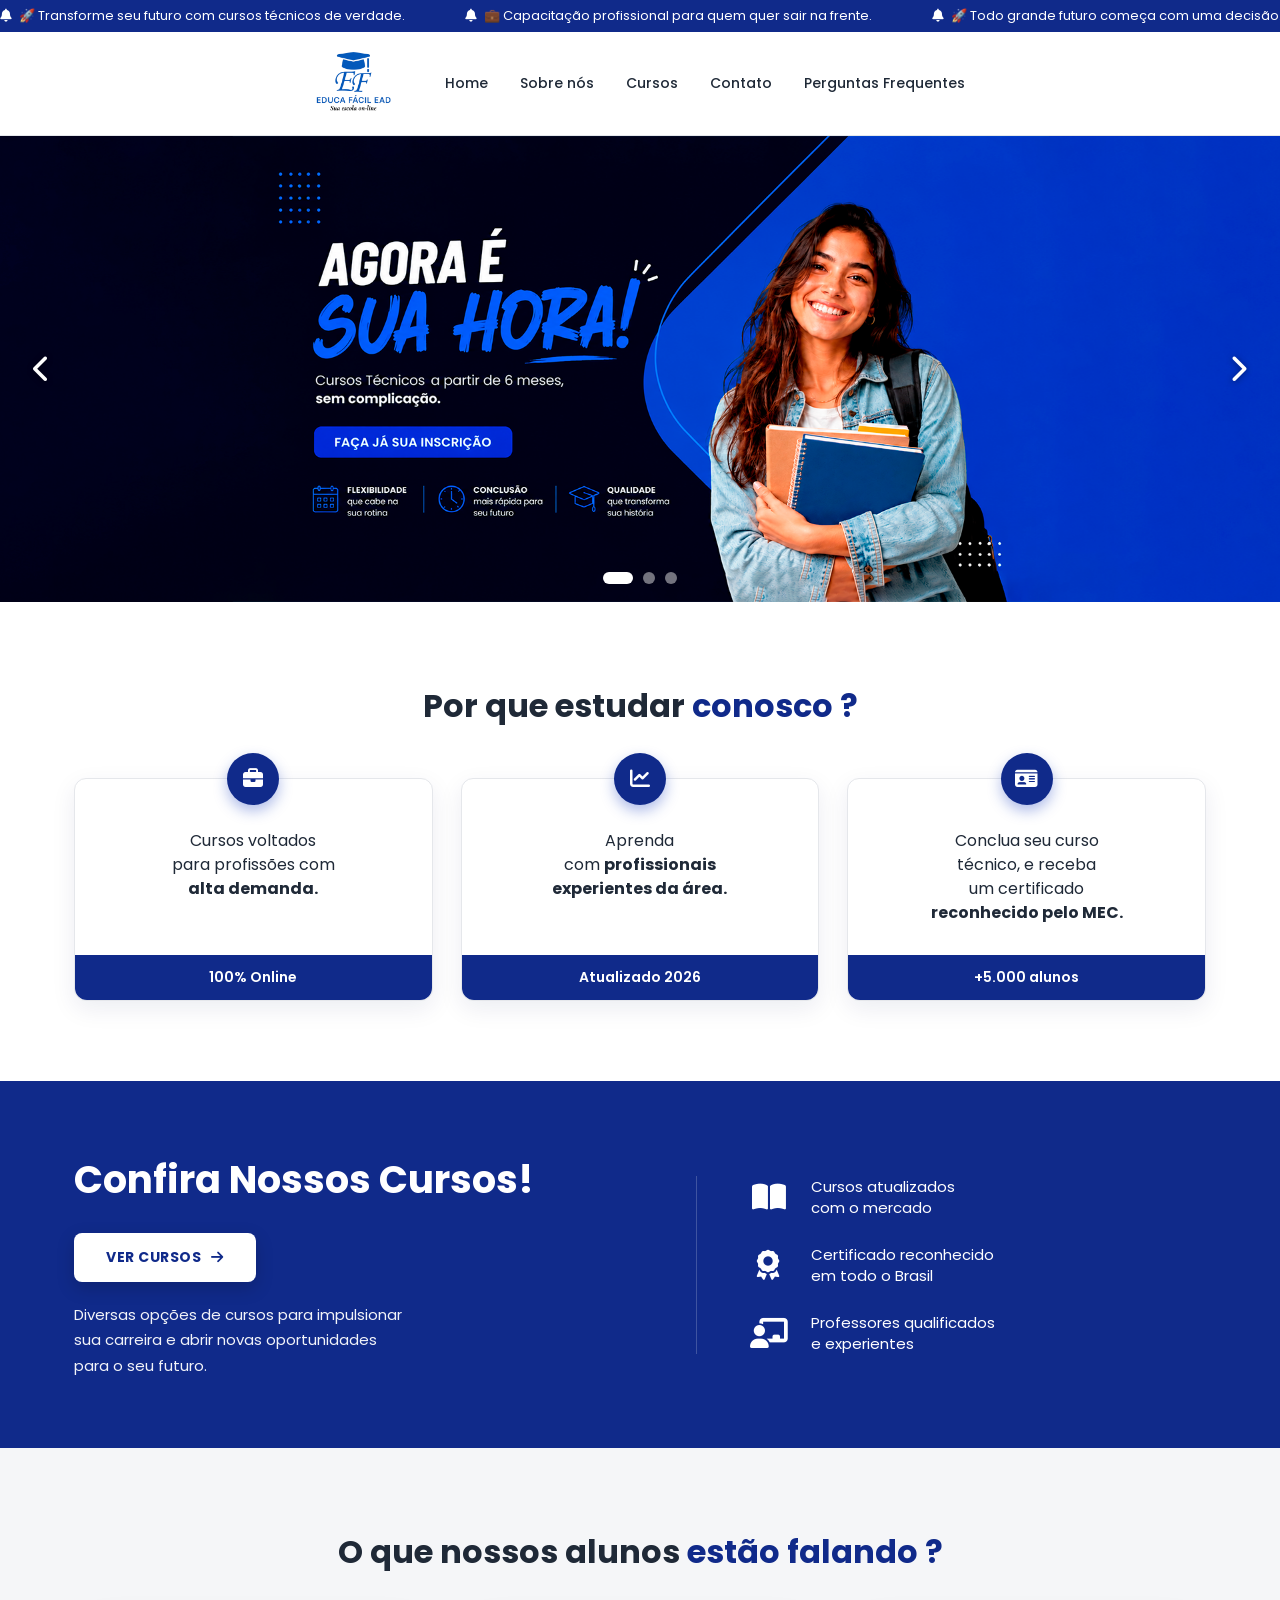
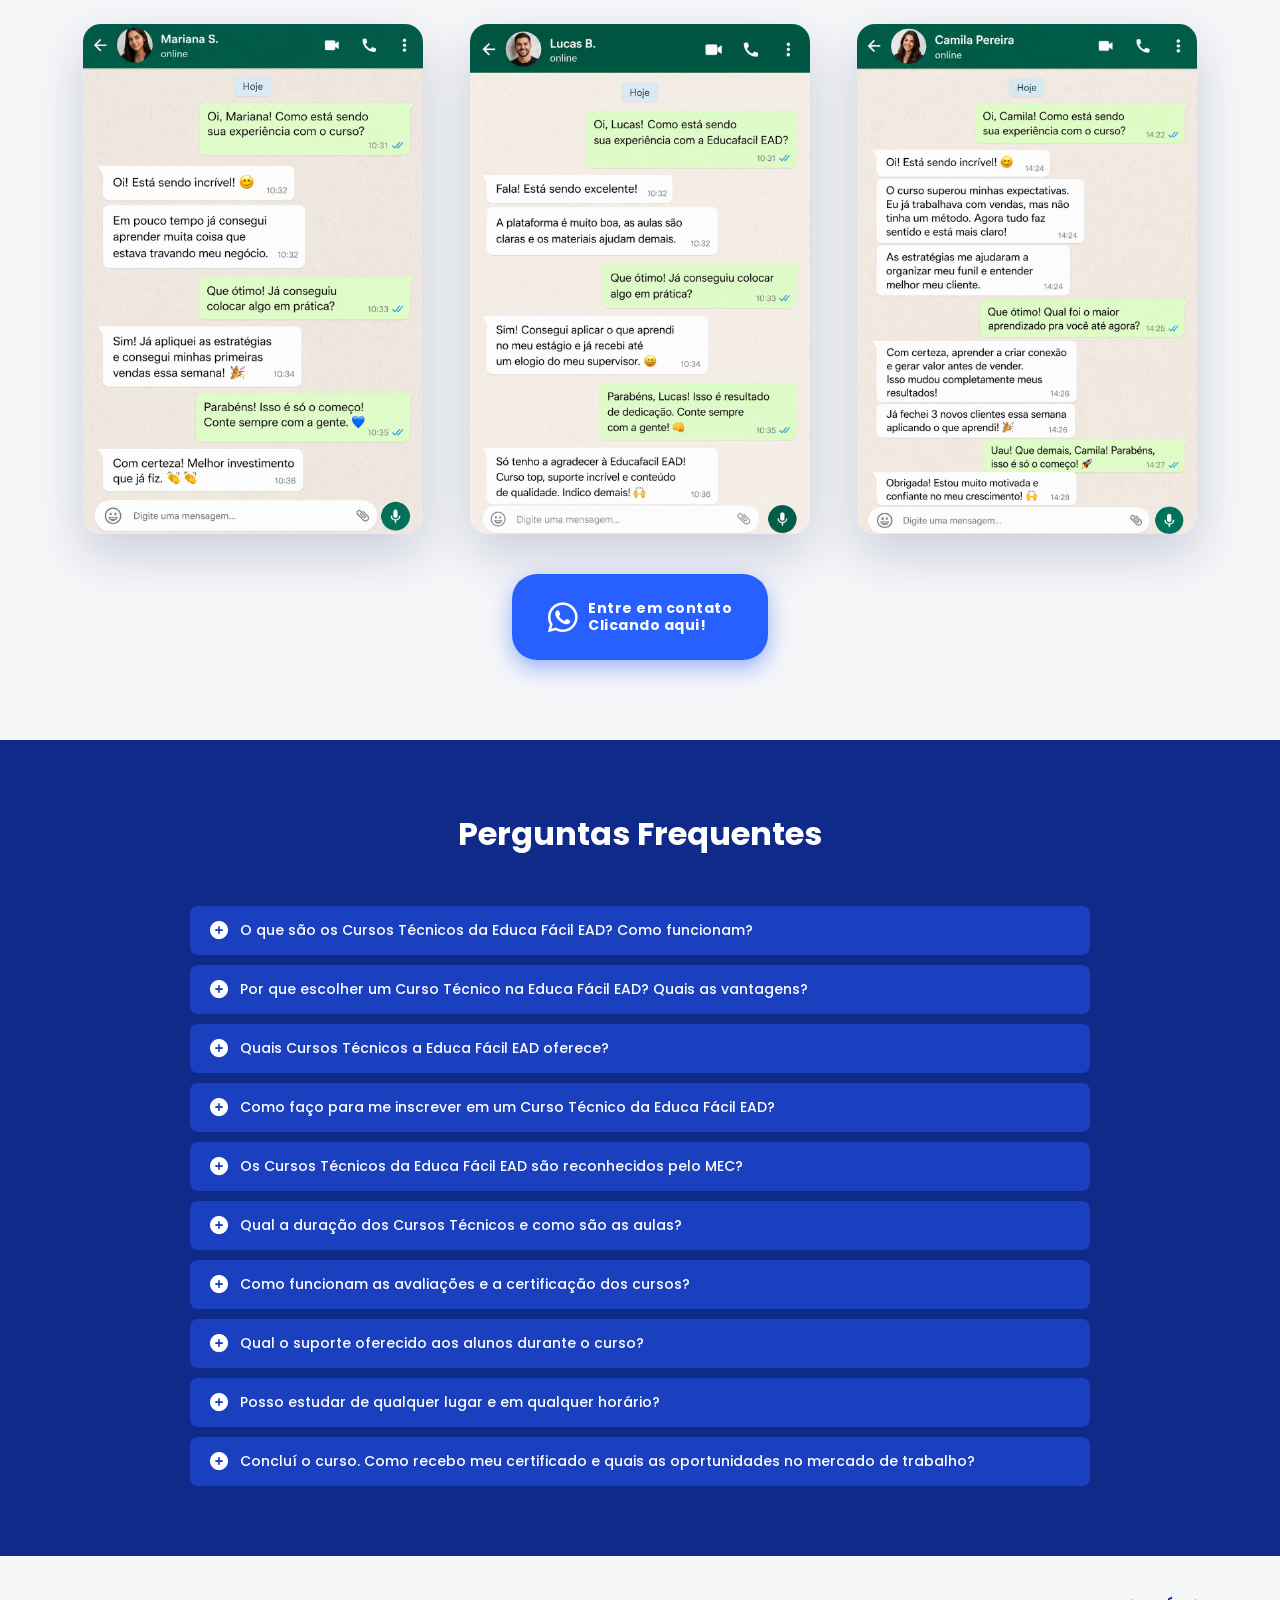
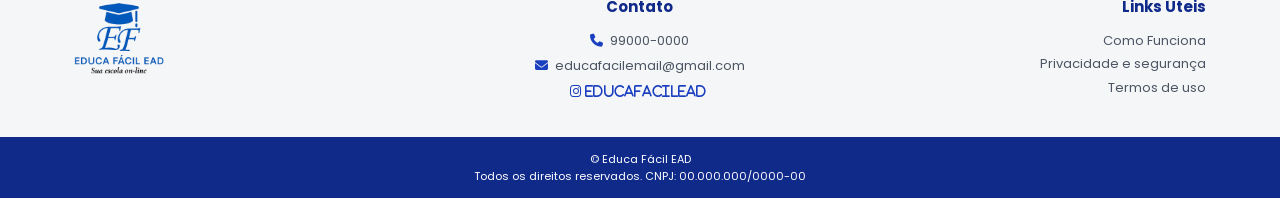
==== index.html @ 4e0010b7 "primeiro commit" ====
<!doctype html>
<html lang="pt-BR">
  <head>
    <meta charset="UTF-8" />
    <meta name="viewport" content="width=device-width, initial-scale=1.0" />
    <meta
      name="description"
      content="Educa Fácil EAD - Cursos Técnicos online a partir de 6 meses, reconhecidos pelo MEC."
    />
    <title>Educa Fácil EAD - Sua escola on-line</title>
    <link rel="icon" type="image/png" href="img/favicon.png" />
    <link rel="stylesheet" href="css/style.css" />
    <link rel="preconnect" href="https://fonts.googleapis.com" />
    <link rel="preconnect" href="https://fonts.gstatic.com" crossorigin />
    <link
      href="https://fonts.googleapis.com/css2?family=Poppins:wght@300;400;500;600;700;800;900&display=swap"
      rel="stylesheet"
    />
    <link
      rel="stylesheet"
      href="https://cdnjs.cloudflare.com/ajax/libs/font-awesome/6.5.1/css/all.min.css"
    />
  </head>
  <body>
    <!-- Top announcement bar -->
    <div class="top-bar" aria-label="Aviso">
      <div class="top-bar__track">
        <span
          ><i class="fa-solid fa-bell"></i> 🚀 Transforme seu futuro com cursos
          técnicos de verdade.</span
        >
        <span
          ><i class="fa-solid fa-bell"></i> 💼 Capacitação profissional para
          quem quer sair na frente.</span
        >
        <span
          ><i class="fa-solid fa-bell"></i> 🚀 Todo grande futuro começa com uma
          decisão.</span
        >
        <span aria-hidden="true"
          ><i class="fa-solid fa-bell"></i> 🚀 Transforme seu futuro com cursos
          técnicos de verdade.</span
        >
        <span aria-hidden="true"
          ><i class="fa-solid fa-bell"></i> 💼 Capacitação profissional para
          quem quer sair na frente.</span
        >
        <span aria-hidden="true"
          ><i class="fa-solid fa-bell"></i> 🚀 Todo grande futuro começa com uma
          decisão.</span
        >
      </div>
    </div>

    <!-- Header / Navigation -->
    <header class="header">
      <div class="container header__inner">
        <a href="#" class="logo" aria-label="Educa Fácil EAD">
          <img
            src="img/logo.png"
            alt="Educa Fácil EAD"
            class="logo__img"
            onerror="this.style.display = 'none'"
          />
        </a>

        <button
          class="nav-toggle"
          aria-label="Abrir menu"
          aria-expanded="false"
        >
          <span></span><span></span><span></span>
        </button>

        <nav class="nav" aria-label="Principal">
          <ul>
            <li><a href="#home">Home</a></li>
            <li><a href="#sobre">Sobre nós</a></li>
            <li><a href="#cursos">Cursos</a></li>
            <li><a href="#contato">Contato</a></li>
            <li><a href="#faq">Perguntas Frequentes</a></li>
          </ul>
        </nav>
      </div>
    </header>

    <!-- Hero carousel -->
    <section class="hero" id="home" aria-label="Banner principal">
      <div class="carousel" data-autoplay="5000">
        <div class="carousel__track">
          <div class="carousel__slide is-active">
            <a
              href="https://wa.me/5599000000000"
              target="_blank"
              rel="noopener"
              class="carousel__link"
              aria-label="Faça já sua inscrição"
            >
              <picture>
                <source
                  media="(max-width: 720px)"
                  srcset="img/banner-1-mob.png"
                />
                <img
                  src="img/banner-1.png"
                  alt="Banner 1"
                  onerror="this.classList.add('img-missing')"
                />
              </picture>
            </a>
          </div>
          <div class="carousel__slide">
            <picture>
              <source
                media="(max-width: 720px)"
                srcset="img/banner-2-mob.png"
              />
              <img
                src="img/banner-2.png"
                alt="Banner 2"
                onerror="this.classList.add('img-missing')"
              />
            </picture>
          </div>
          <div class="carousel__slide">
            <picture>
              <source
                media="(max-width: 720px)"
                srcset="img/banner-3-mob.png"
              />
              <img
                src="img/banner-3.png"
                alt="Banner 3"
                onerror="this.classList.add('img-missing')"
              />
            </picture>
          </div>
        </div>

        <button
          class="carousel__arrow carousel__arrow--left"
          aria-label="Slide anterior"
        >
          <i class="fa-solid fa-chevron-left"></i>
        </button>
        <button
          class="carousel__arrow carousel__arrow--right"
          aria-label="Próximo slide"
        >
          <i class="fa-solid fa-chevron-right"></i>
        </button>

        <div
          class="carousel__dots"
          role="tablist"
          aria-label="Selecionar slide"
        >
          <button
            class="carousel__dot is-active"
            role="tab"
            aria-label="Ir para slide 1"
          ></button>
          <button
            class="carousel__dot"
            role="tab"
            aria-label="Ir para slide 2"
          ></button>
          <button
            class="carousel__dot"
            role="tab"
            aria-label="Ir para slide 3"
          ></button>
        </div>
      </div>
    </section>

    <!-- Why study with us -->
    <section class="why-us">
      <div class="container">
        <h2 class="section-title">
          Por que estudar <span class="accent">conosco ?</span>
        </h2>

        <div class="why-us__grid">
          <article class="card">
            <div class="card__icon"><i class="fa-solid fa-briefcase"></i></div>
            <p class="card__text">
              Cursos voltados<br />
              para profissões com<br />
              <strong>alta demanda.</strong>
            </p>
            <div class="card__tag">100% Online</div>
          </article>

          <article class="card">
            <div class="card__icon"><i class="fa-solid fa-chart-line"></i></div>
            <p class="card__text">
              Aprenda<br />
              com <strong>profissionais</strong><br />
              <strong>experientes da área.</strong>
            </p>
            <div class="card__tag">Atualizado 2026</div>
          </article>

          <article class="card">
            <div class="card__icon"><i class="fa-solid fa-id-card"></i></div>
            <p class="card__text">
              Conclua seu curso<br />
              técnico, e receba<br />
              um certificado<br />
              <strong>reconhecido pelo MEC.</strong>
            </p>
            <div class="card__tag">+5.000 alunos</div>
          </article>
        </div>
      </div>
    </section>

    <!-- Courses CTA -->
    <section class="courses" id="cursos">
      <div class="container courses__inner">
        <div class="courses__left">
          <h2 class="section-title section-title--light">
            Confira Nossos Cursos!
          </h2>
          <a href="#" class="btn btn--white">
            VER CURSOS <i class="fa-solid fa-arrow-right"></i>
          </a>
          <p class="courses__desc">
            Diversas opções de cursos para impulsionar<br />
            sua carreira e abrir novas oportunidades<br />
            para o seu futuro.
          </p>
        </div>

        <div class="courses__right">
          <ul class="courses__list">
            <li>
              <i class="fa-solid fa-book-open"></i>
              <span>Cursos atualizados<br />com o mercado</span>
            </li>
            <li>
              <i class="fa-solid fa-award"></i>
              <span>Certificado reconhecido<br />em todo o Brasil</span>
            </li>
            <li>
              <i class="fa-solid fa-chalkboard-user"></i>
              <span>Professores qualificados<br />e experientes</span>
            </li>
          </ul>
        </div>
      </div>
    </section>

    <!-- Testimonials -->
    <section class="testimonials">
      <div class="container">
        <h2 class="section-title">
          O que nossos alunos <span class="accent">estão falando ?</span>
        </h2>

        <div class="testimonials__grid">
          <figure class="proof">
            <img
              src="img/p1.png"
              alt="Depoimento de aluno"
              onerror="this.style.display = 'none'"
            />
          </figure>
          <figure class="proof">
            <img
              src="img/p2.png"
              alt="Depoimento de aluno"
              onerror="this.style.display = 'none'"
            />
          </figure>
          <figure class="proof">
            <img
              src="img/p3.png"
              alt="Depoimento de aluno"
              onerror="this.style.display = 'none'"
            />
          </figure>
        </div>

        <a
          href="https://wa.me/5599000000000"
          target="_blank"
          rel="noopener"
          class="btn btn--whatsapp"
          id="contato"
        >
          <i class="fa-brands fa-whatsapp"></i>
          <span>Entre em contato<br />Clicando aqui!</span>
        </a>
      </div>
    </section>

    <!-- FAQ -->
    <section class="faq" id="faq">
      <div class="container">
        <h2 class="section-title section-title--light">Perguntas Frequentes</h2>

        <div class="faq__list">
          <details class="faq__item">
            <summary>
              <i class="fa-solid fa-circle-plus"></i> O que são os Cursos
              Técnicos da Educa Fácil EAD? Como funcionam?
            </summary>
            <p>
              Os Cursos Técnicos da Educa Fácil EAD são formações
              profissionalizantes 100% online, com duração média de 6 a 18
              meses. As aulas são disponibilizadas em uma plataforma digital,
              com acesso a videoaulas, materiais de apoio e suporte de tutores.
            </p>
          </details>

          <details class="faq__item">
            <summary>
              <i class="fa-solid fa-circle-plus"></i> Por que escolher um Curso
              Técnico na Educa Fácil EAD? Quais as vantagens?
            </summary>
            <p>
              Oferecemos flexibilidade de horários, certificado reconhecido pelo
              MEC, professores qualificados, conteúdo atualizado e suporte
              completo para o aluno.
            </p>
          </details>

          <details class="faq__item">
            <summary>
              <i class="fa-solid fa-circle-plus"></i> Quais Cursos Técnicos a
              Educa Fácil EAD oferece?
            </summary>
            <p>
              Trabalhamos com cursos nas áreas de Administração, Tecnologia da
              Informação, Saúde, Logística, Marketing Digital, entre outros.
              Acesse a página de cursos para a lista completa.
            </p>
          </details>

          <details class="faq__item">
            <summary>
              <i class="fa-solid fa-circle-plus"></i> Como faço para me
              inscrever em um Curso Técnico da Educa Fácil EAD?
            </summary>
            <p>
              Basta clicar em "Faça já sua inscrição", preencher o formulário
              com seus dados e escolher o curso desejado. Em seguida, um
              consultor entrará em contato.
            </p>
          </details>

          <details class="faq__item">
            <summary>
              <i class="fa-solid fa-circle-plus"></i> Os Cursos Técnicos da
              Educa Fácil EAD são reconhecidos pelo MEC?
            </summary>
            <p>
              Sim. Todos os nossos cursos técnicos possuem certificação
              reconhecida pelo MEC e validade em todo território nacional.
            </p>
          </details>

          <details class="faq__item">
            <summary>
              <i class="fa-solid fa-circle-plus"></i> Qual a duração dos Cursos
              Técnicos e como são as aulas?
            </summary>
            <p>
              A duração varia entre 6 e 18 meses, conforme o curso escolhido. As
              aulas são gravadas e disponibilizadas online, podendo ser
              assistidas a qualquer momento.
            </p>
          </details>

          <details class="faq__item">
            <summary>
              <i class="fa-solid fa-circle-plus"></i> Como funcionam as
              avaliações e a certificação dos cursos?
            </summary>
            <p>
              As avaliações são realizadas online, ao longo dos módulos. Ao
              concluir todas as etapas, o aluno recebe o certificado digital e
              impresso.
            </p>
          </details>

          <details class="faq__item">
            <summary>
              <i class="fa-solid fa-circle-plus"></i> Qual o suporte oferecido
              aos alunos durante o curso?
            </summary>
            <p>
              Oferecemos suporte pedagógico, técnico e administrativo durante
              toda a jornada do aluno, por chat, e-mail e WhatsApp.
            </p>
          </details>

          <details class="faq__item">
            <summary>
              <i class="fa-solid fa-circle-plus"></i> Posso estudar de qualquer
              lugar e em qualquer horário?
            </summary>
            <p>
              Sim! Por ser 100% online, você pode estudar onde e quando quiser,
              bastando ter acesso à internet.
            </p>
          </details>

          <details class="faq__item">
            <summary>
              <i class="fa-solid fa-circle-plus"></i> Concluí o curso. Como
              recebo meu certificado e quais as oportunidades no mercado de
              trabalho?
            </summary>
            <p>
              Após concluir todas as avaliações, o certificado é emitido em até
              30 dias. Nossos cursos são pensados para atender as demandas
              atuais do mercado, ampliando suas oportunidades profissionais.
            </p>
          </details>
        </div>
      </div>
    </section>

    <!-- Footer -->
    <footer class="footer">
      <div class="container footer__inner">
        <div class="footer__col">
          <a href="#" class="logo logo--footer" aria-label="Educa Fácil EAD">
            <img
              src="img/logo.png"
              alt="Educa Fácil EAD"
              class="logo__img logo__img--footer"
              onerror="this.style.display = 'none'"
            />
          </a>
        </div>

        <div class="footer__col footer__col--center">
          <h3>Contato</h3>
          <p><i class="fa-solid fa-phone"></i> 99000-0000</p>
          <p><i class="fa-solid fa-envelope"></i> educafacilemail@gmail.com</p>
          <p>
            <a href="https://www.instagram.com/educafacilead/"
              ><i class="fa-brands fa-instagram"> educafacilead</i></a
            >
          </p>
        </div>

        <div class="footer__col footer__col--right">
          <h3>Links Úteis</h3>
          <ul>
            <li><a href="#">Como Funciona</a></li>
            <li><a href="#">Privacidade e segurança</a></li>
            <li><a href="#">Termos de uso</a></li>
          </ul>
        </div>
      </div>

      <div class="footer__copy">
        © Educa Fácil EAD<br />
        Todos os direitos reservados. CNPJ: 00.000.000/0000-00
      </div>
    </footer>

    <script src="js/script.js"></script>
  </body>
</html>
---- css/style.css ----
/* ============================
   RESET & BASE
   ============================ */
*,
*::before,
*::after {
  box-sizing: border-box;
  margin: 0;
  padding: 0;
}

:root {
  --blue-900: #0a1a5e;
  --blue-800: #102a8a;
  --blue-700: #1a3fbf;
  --blue-600: #1e4dd8;
  --blue-500: #2860ff;
  --blue-accent: #3b82f6;
  --white: #ffffff;
  --gray-100: #f5f6f8;
  --gray-200: #e5e7eb;
  --gray-400: #9ca3af;
  --gray-600: #4b5563;
  --gray-800: #1f2937;
  --green-wa: #25d366;
  --bubble-out: #dcf8c6;
  --bubble-in: #ffffff;
  --shadow-card: 0 8px 24px rgba(10, 26, 94, 0.08);
  --shadow-elev: 0 20px 50px rgba(10, 26, 94, 0.18);
  --radius: 12px;
  --radius-lg: 20px;
  --container: 1180px;
}

html {
  scroll-behavior: smooth;
  scroll-padding-top: 110px;
}

body {
  font-family:
    "Poppins",
    -apple-system,
    BlinkMacSystemFont,
    "Segoe UI",
    sans-serif;
  color: var(--gray-800);
  line-height: 1.5;
  background: var(--white);
  -webkit-font-smoothing: antialiased;
}

img {
  max-width: 100%;
  display: block;
}

a {
  color: inherit;
  text-decoration: none;
}

ul {
  list-style: none;
}

.container {
  width: 100%;
  max-width: var(--container);
  margin: 0 auto;
  padding: 0 24px;
}

/* ============================
   TOP BAR (marquee)
   ============================ */
.top-bar {
  background: var(--blue-800);
  color: var(--white);
  font-size: 13px;
  overflow: hidden;
  padding: 6px 0;
}

.top-bar__track {
  display: flex;
  white-space: nowrap;
  animation: marquee 35s linear infinite;
  width: max-content;
  will-change: transform;
}

.top-bar__track span {
  display: inline-flex;
  align-items: center;
  gap: 8px;
  margin-right: 60px;
  flex-shrink: 0;
}

.top-bar:hover .top-bar__track {
  animation-play-state: paused;
}

@keyframes marquee {
  0% {
    transform: translateX(0);
  }
  100% {
    transform: translateX(-50%);
  }
}

/* ============================
   HEADER / NAV
   ============================ */
.header {
  background: var(--white);
  border-bottom: 1px solid var(--gray-200);
  position: sticky;
  top: 0;
  z-index: 100;
}

.header__inner {
  display: flex;
  align-items: center;
  justify-content: center;
  padding: 14px 24px;
  gap: 54px;
}

.logo {
  display: inline-flex;
  align-items: center;
  gap: 10px;
}

.logo__mark {
  width: 44px;
  height: 44px;
  border-radius: 50%;
  background: var(--blue-800);
  color: var(--white);
  display: grid;
  place-items: center;
  font-weight: 800;
  font-size: 14px;
  border: 2px solid var(--blue-800);
  box-shadow: inset 0 0 0 2px var(--white);
}

.logo__img {
  width: 75px;
  height: 75px;
  object-fit: contain;
}

.logo__img--footer {
  width: 90px;
  height: 90px;
}

.logo__text strong {
  display: block;
  color: var(--blue-800);
  font-size: 12px;
  font-weight: 800;
  letter-spacing: 0.5px;
}

.logo__text small {
  display: block;
  color: var(--gray-600);
  font-size: 9px;
  font-style: italic;
}

.nav ul {
  display: flex;
  gap: 32px;
}

.nav a {
  color: var(--gray-800);
  font-size: 14px;
  font-weight: 500;
  transition: color 0.2s;
  position: relative;
}

.nav a:hover {
  color: var(--blue-600);
}

.nav a::after {
  content: "";
  position: absolute;
  left: 0;
  bottom: -6px;
  width: 0;
  height: 2px;
  background: var(--blue-600);
  transition: width 0.25s;
}

.nav a:hover::after {
  width: 100%;
}

.nav-toggle {
  display: none;
  flex-direction: column;
  gap: 5px;
  background: none;
  border: 0;
  cursor: pointer;
  padding: 8px;
}

.nav-toggle span {
  display: block;
  width: 26px;
  height: 3px;
  background: var(--blue-800);
  border-radius: 2px;
  transition: 0.25s;
}

/* ============================
   HERO / CAROUSEL
   ============================ */
.hero {
  position: relative;
  background: var(--blue-800);
  overflow: hidden;
}

.carousel {
  position: relative;
  width: 100%;
  aspect-ratio: 1920 / 700;
  overflow: hidden;
  background: linear-gradient(120deg, var(--blue-800) 0%, var(--blue-700) 100%);
}

.carousel__track {
  position: relative;
  width: 100%;
  height: 100%;
}

.carousel__slide {
  position: absolute;
  inset: 0;
  opacity: 0;
  transition: opacity 0.8s ease-in-out;
  pointer-events: none;
}

.carousel__slide.is-active {
  opacity: 1;
  pointer-events: auto;
  z-index: 1;
}

.carousel__slide picture {
  display: block;
  width: 100%;
  height: 100%;
}

.carousel__slide img {
  width: 100%;
  height: 100%;
  object-fit: cover;
  display: block;
}

.carousel__slide img.img-missing {
  visibility: hidden;
}

/* Banner inteiro clicável */
.carousel__link {
  display: block;
  width: 100%;
  height: 100%;
  cursor: pointer;
}

.carousel__arrow {
  position: absolute;
  top: 50%;
  transform: translateY(-50%);
  background: transparent;
  border: 0;
  color: var(--white);
  width: 48px;
  height: 48px;
  cursor: pointer;
  z-index: 5;
  display: grid;
  place-items: center;
  font-size: 28px;
  text-shadow: 0 1px 6px rgba(0, 0, 0, 0.45);
  transition: 0.25s;
}

.carousel__arrow:hover {
  transform: translateY(-50%) scale(1.15);
}

.carousel__arrow--left {
  left: 18px;
}
.carousel__arrow--right {
  right: 18px;
}

.carousel__dots {
  position: absolute;
  bottom: 18px;
  left: 50%;
  transform: translateX(-50%);
  display: flex;
  gap: 10px;
  z-index: 5;
}

.carousel__dot {
  width: 12px;
  height: 12px;
  border-radius: 50%;
  background: rgba(255, 255, 255, 0.45);
  border: 0;
  cursor: pointer;
  padding: 0;
  transition: 0.25s;
}

.carousel__dot:hover {
  background: rgba(255, 255, 255, 0.75);
}

.carousel__dot.is-active {
  background: var(--white);
  width: 30px;
  border-radius: 6px;
}

/* ============================
   BUTTONS
   ============================ */
.btn {
  display: inline-flex;
  align-items: center;
  justify-content: center;
  gap: 10px;
  padding: 14px 30px;
  border-radius: 8px;
  font-weight: 700;
  font-size: 14px;
  letter-spacing: 0.5px;
  cursor: pointer;
  transition: 0.25s;
  border: 0;
  text-transform: uppercase;
}

.btn--primary {
  background: var(--blue-500);
  color: var(--white);
  box-shadow: 0 6px 18px rgba(40, 96, 255, 0.4);
}

.btn--primary:hover {
  transform: translateY(-2px);
  box-shadow: 0 10px 24px rgba(40, 96, 255, 0.55);
}

.btn--white {
  background: var(--white);
  color: var(--blue-800);
  padding: 14px 32px;
  box-shadow: 0 6px 18px rgba(0, 0, 0, 0.18);
}

.btn--white:hover {
  transform: translateY(-2px);
}

.btn--whatsapp {
  background: var(--blue-500);
  color: var(--white);
  padding: 26px 36px;
  border-radius: 25px;
  margin: 40px auto 0;
  box-shadow: 0 8px 22px rgba(40, 96, 255, 0.45);
}

.btn--whatsapp i {
  font-size: 34px;
}

.btn--whatsapp span {
  text-align: left;
  line-height: 1.2;
  text-transform: none;
}

.btn--whatsapp:hover {
  transform: translateY(-2px);
}

/* ============================
   SECTION TITLES
   ============================ */
.section-title {
  font-size: clamp(1.5rem, 3vw, 2rem);
  font-weight: 700;
  text-align: center;
  margin-bottom: 48px;
  color: var(--gray-800);
}

.section-title--light {
  color: var(--white);
  text-align: left;
}

.accent {
  color: var(--blue-800);
}

/* ============================
   WHY US
   ============================ */
.why-us {
  padding: 80px 0;
  background: var(--white);
}

.why-us__grid {
  display: grid;
  grid-template-columns: repeat(3, 1fr);
  gap: 28px;
  margin-top: 30px;
}

.card {
  position: relative;
  background: var(--white);
  border: 1px solid var(--gray-200);
  border-radius: var(--radius);
  padding: 50px 24px 0;
  text-align: center;
  box-shadow: var(--shadow-card);
  display: flex;
  flex-direction: column;
  transition: 0.25s;
}

.card:hover {
  transform: translateY(-4px);
  box-shadow: var(--shadow-elev);
}

.card__icon {
  position: absolute;
  top: 0;
  left: 50%;
  transform: translate(-50%, -50%);
  width: 52px;
  height: 52px;
  border-radius: 50%;
  background: var(--blue-800);
  color: var(--white);
  display: grid;
  place-items: center;
  font-size: 20px;
  box-shadow: 0 6px 14px rgba(26, 63, 191, 0.35);
}

.card__text {
  font-size: 16px;
  line-height: 1.5;
  color: var(--gray-800);
  flex: 1;
  margin-bottom: 30px;
}

.card__tag {
  background: var(--blue-800);
  color: var(--white);
  padding: 12px;
  margin: 0 -24px;
  font-weight: 600;
  font-size: 14px;
  border-bottom-left-radius: var(--radius);
  border-bottom-right-radius: var(--radius);
}

/* ============================
   COURSES
   ============================ */
.courses {
  background: var(--blue-800);
  color: var(--white);
  padding: 70px 0;
  position: relative;
}

.courses__inner {
  display: grid;
  grid-template-columns: 1.1fr 1fr;
  gap: 60px;
  align-items: center;
}

.courses__left .section-title {
  text-align: left;
  margin-bottom: 24px;
  font-size: clamp(1.8rem, 3vw, 2.4rem);
}

.courses__desc {
  margin-top: 20px;
  line-height: 1.7;
  font-size: 15px;
  opacity: 0.95;
}

.courses__right {
  border-left: 1px solid rgba(255, 255, 255, 0.2);
  padding-left: 50px;
}

.courses__list {
  display: flex;
  flex-direction: column;
  gap: 26px;
}

.courses__list li {
  display: flex;
  align-items: center;
  gap: 20px;
  font-size: 15px;
  line-height: 1.4;
}

.courses__list i {
  font-size: 30px;
  color: var(--white);
  width: 44px;
  text-align: center;
}

/* ============================
   TESTIMONIALS
   ============================ */
.testimonials {
  padding: 80px 0;
  background: var(--gray-100);
  text-align: center;
}

.testimonials__grid {
  display: grid;
  grid-template-columns: repeat(3, 1fr);
  gap: 30px;
  justify-items: center;
}

/* Prova social (imagens) */
.proof {
  width: 100%;
  max-width: 340px;
  margin: 0;
  border-radius: 18px;
  overflow: hidden;
  box-shadow: var(--shadow-elev);
}

.proof img {
  width: 100%;
  height: auto;
  display: block;
}

/* ============================
   FAQ
   ============================ */
.faq {
  background: var(--blue-800);
  padding: 70px 0;
  color: var(--white);
}

.faq .section-title {
  text-align: center;
  color: var(--white);
}

.faq__list {
  max-width: 900px;
  margin: 0 auto;
  display: flex;
  flex-direction: column;
  gap: 10px;
}

.faq__item {
  background: var(--blue-700);
  border-radius: 8px;
  overflow: hidden;
  transition: background 0.2s;
}

.faq__item summary {
  padding: 14px 20px;
  font-size: 14px;
  font-weight: 500;
  cursor: pointer;
  list-style: none;
  display: flex;
  align-items: center;
  gap: 12px;
  transition: 0.2s;
}

.faq__item summary::-webkit-details-marker {
  display: none;
}

.faq__item summary i {
  color: var(--white);
  font-size: 18px;
  transition: transform 0.3s;
}

.faq__item[open] summary i {
  transform: rotate(45deg);
}

.faq__item[open] {
  background: var(--blue-600);
}

.faq__item p {
  padding: 0 20px 18px 50px;
  font-size: 13px;
  line-height: 1.6;
  opacity: 0.95;
}

/* ============================
   FOOTER
   ============================ */
.footer {
  background: var(--gray-100);
  padding: 40px 0 0;
  color: var(--gray-800);
  font-size: 13px;
}

.footer__inner {
  display: grid;
  grid-template-columns: 1fr 1fr 1fr;
  gap: 30px;
  padding-bottom: 30px;
}

.footer__col--center {
  text-align: center;
}

.footer__col--right {
  text-align: right;
}

.footer__col h3 {
  color: var(--blue-800);
  font-weight: 700;
  margin-bottom: 12px;
  font-size: 15px;
}

.footer__col p {
  margin-bottom: 6px;
  color: var(--gray-600);
}

.footer__col p i {
  margin-right: 4px;
  color: var(--blue-700);
}

.footer__col ul li {
  margin-bottom: 4px;
}

.footer__col ul a {
  color: var(--gray-600);
  transition: color 0.2s;
}

.footer__col ul a:hover {
  color: var(--blue-600);
}

.logo--footer .logo__text strong {
  font-size: 11px;
}

.footer__copy {
  background: var(--blue-800);
  color: var(--white);
  padding: 14px;
  text-align: center;
  font-size: 11px;
  line-height: 1.5;
}

/* ============================
   RESPONSIVE
   ============================ */
@media (max-width: 960px) {
  .carousel {
    width: 100%;
    aspect-ratio: 1920 / 700;
  }
  .why-us__grid {
    grid-template-columns: 1fr;
    max-width: 420px;
    margin: 0 auto;
  }
  .courses__inner {
    grid-template-columns: 1fr;
    gap: 36px;
  }
  .courses__right {
    border-left: 0;
    padding-left: 0;
    border-top: 1px solid rgba(255, 255, 255, 0.2);
    padding-top: 30px;
  }
  .testimonials__grid {
    grid-template-columns: 1fr;
  }
  .footer__inner {
    grid-template-columns: 1fr;
    text-align: center;
  }
  .footer__col--center,
  .footer__col--right {
    text-align: center;
  }
}

@media (max-width: 720px) {
  .nav-toggle {
    display: flex;
  }
  .nav {
    position: absolute;
    top: 100%;
    right: 0;
    background: var(--white);
    width: 100%;
    max-height: 0;
    overflow: hidden;
    transition: max-height 0.3s;
    box-shadow: 0 6px 14px rgba(0, 0, 0, 0.08);
  }
  .nav.is-open {
    max-height: 400px;
  }
  .nav ul {
    flex-direction: column;
    padding: 16px 24px;
    gap: 16px;
  }
  .carousel {
    aspect-ratio: 4 / 5;
    width: 100%;
    height: auto;
  }
  .carousel__arrow {
    width: 36px;
    height: 36px;
    font-size: 22px;
  }
  .carousel__arrow--left {
    left: 10px;
  }
  .carousel__arrow--right {
    right: 10px;
  }
}

@media (max-width: 480px) {
  .section-title {
    margin-bottom: 32px;
  }
  .why-us,
  .courses,
  .testimonials,
  .faq {
    padding: 50px 0;
  }
  .btn {
    padding: 12px 22px;
    font-size: 13px;
  }
  .logo__text strong {
    font-size: 11px;
  }
  .carousel__dot {
    width: 10px;
    height: 10px;
  }
  .carousel__dot.is-active {
    width: 24px;
  }
}
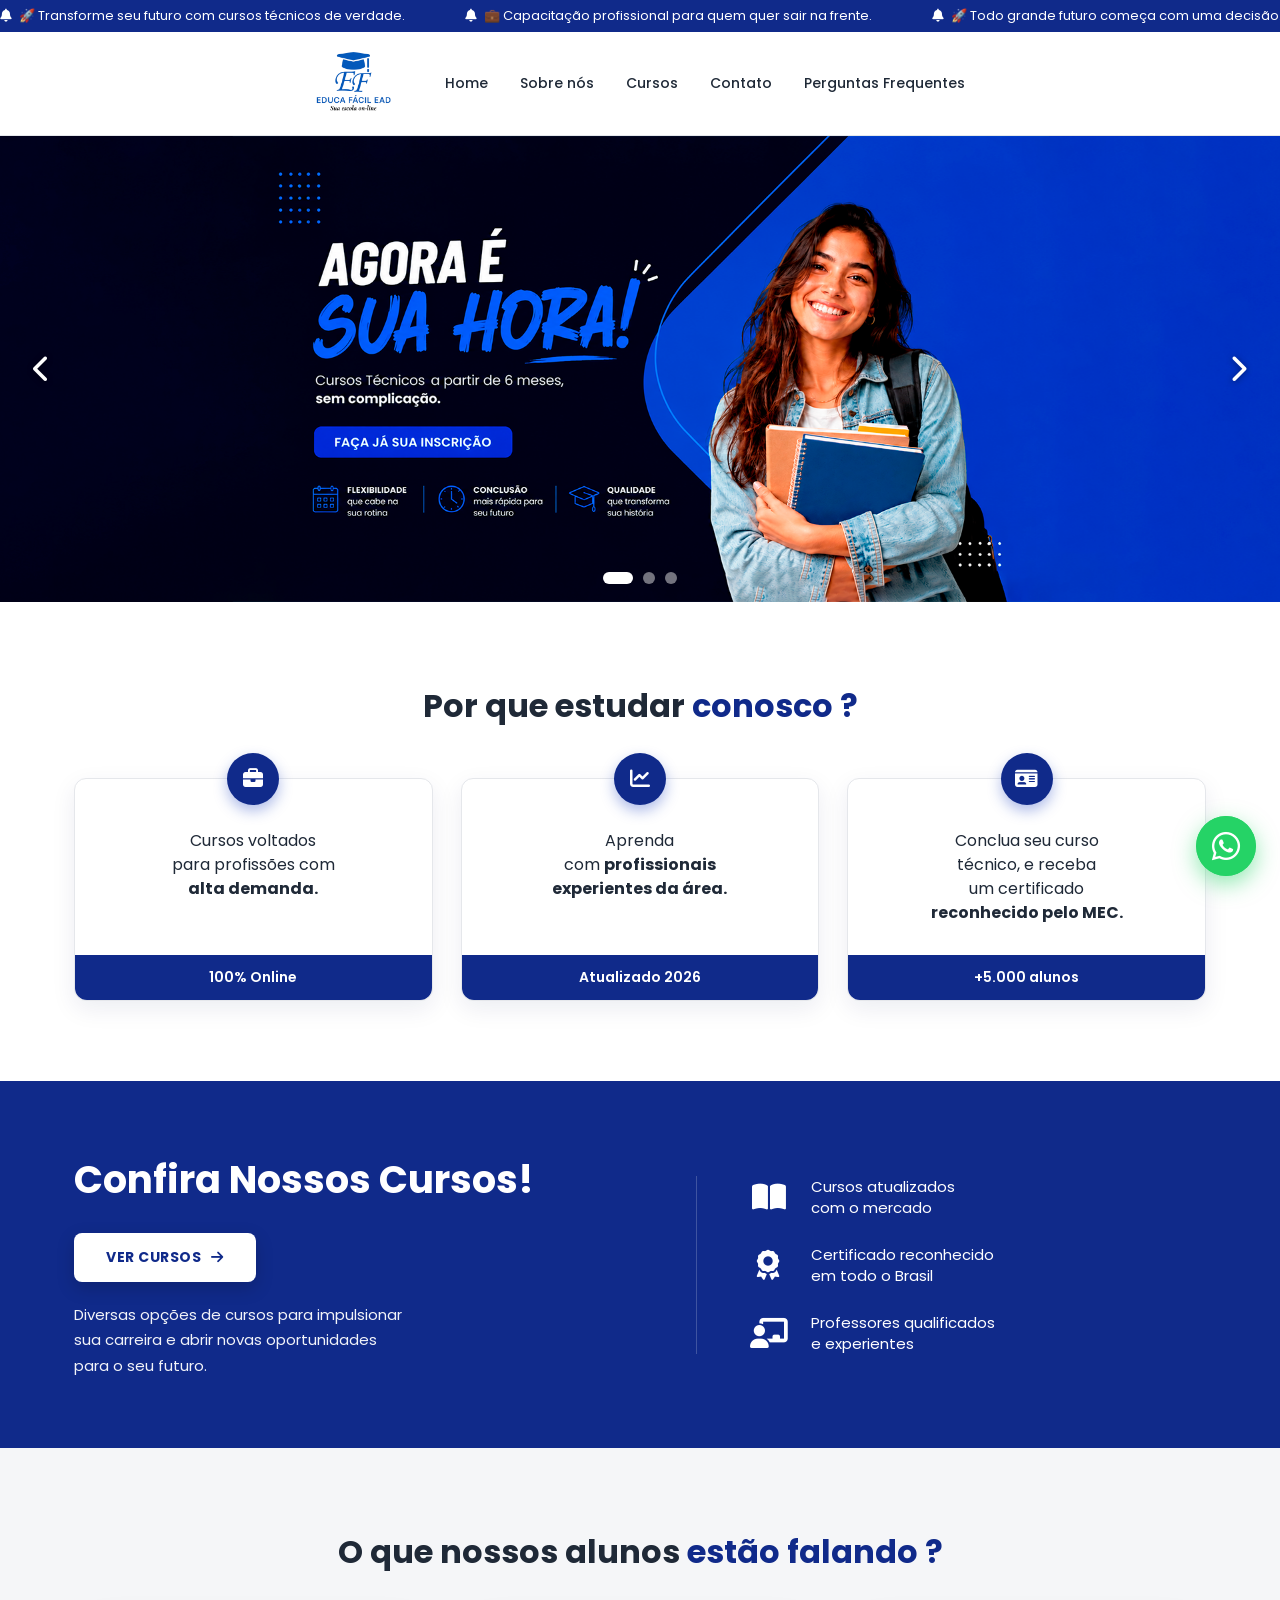
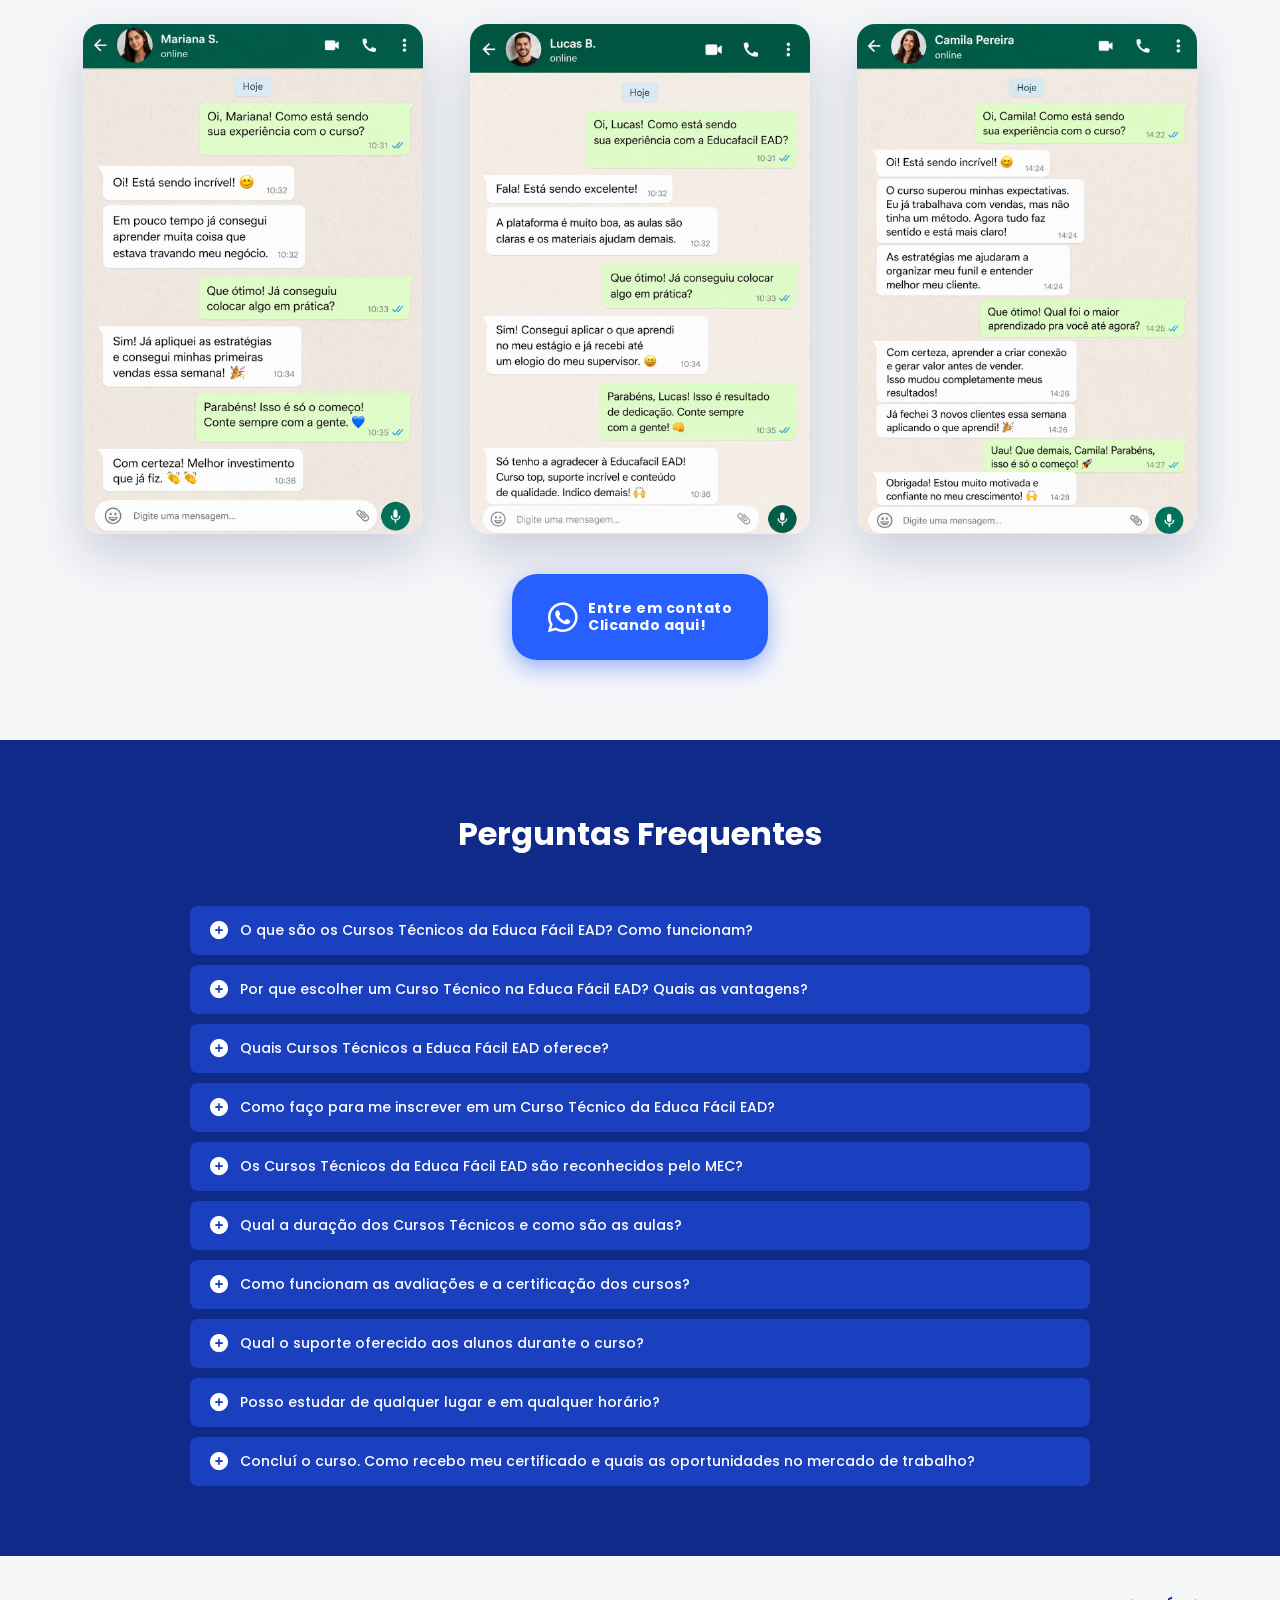
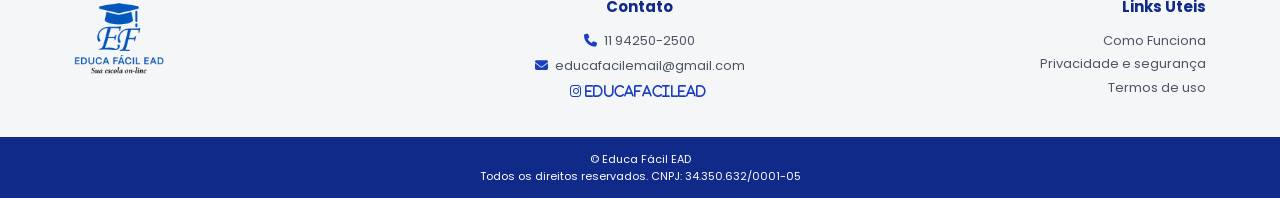
==== commit ae99e2e0: "adicionar imagens e novas paginas" ====
--- a/index.html
+++ b/index.html
@@ -75,8 +75,8 @@
         <nav class="nav" aria-label="Principal">
           <ul>
             <li><a href="#home">Home</a></li>
-            <li><a href="#sobre">Sobre nós</a></li>
-            <li><a href="#cursos">Cursos</a></li>
+            <li><a href="sobre.html">Sobre nós</a></li>
+            <li><a href="cursos.html">Cursos</a></li>
             <li><a href="#contato">Contato</a></li>
             <li><a href="#faq">Perguntas Frequentes</a></li>
           </ul>
@@ -223,7 +223,7 @@
           <h2 class="section-title section-title--light">
             Confira Nossos Cursos!
           </h2>
-          <a href="#" class="btn btn--white">
+          <a href="cursos.html" class="btn btn--white">
             VER CURSOS <i class="fa-solid fa-arrow-right"></i>
           </a>
           <p class="courses__desc">
@@ -284,7 +284,7 @@
         </div>
 
         <a
-          href="https://wa.me/5599000000000"
+          href="https://wa.me/5511942502500"
           target="_blank"
           rel="noopener"
           class="btn btn--whatsapp"
@@ -440,7 +440,7 @@
 
         <div class="footer__col footer__col--center">
           <h3>Contato</h3>
-          <p><i class="fa-solid fa-phone"></i> 99000-0000</p>
+          <p><i class="fa-solid fa-phone"></i> 11 94250-2500</p>
           <p><i class="fa-solid fa-envelope"></i> educafacilemail@gmail.com</p>
           <p>
             <a href="https://www.instagram.com/educafacilead/"
@@ -461,9 +461,21 @@
 
       <div class="footer__copy">
         © Educa Fácil EAD<br />
-        Todos os direitos reservados. CNPJ: 00.000.000/0000-00
+        Todos os direitos reservados. CNPJ: 34.350.632/0001-05
       </div>
     </footer>
+
+    <!-- Floating WhatsApp button -->
+    <a
+      href="https://wa.me/5511942502500"
+      target="_blank"
+      rel="noopener"
+      class="whatsapp-float"
+      aria-label="Fale conosco no WhatsApp"
+    >
+      <i class="fa-brands fa-whatsapp"></i>
+      <span class="whatsapp-float__label">Fale conosco</span>
+    </a>
 
     <script src="js/script.js"></script>
   </body>
--- a/css/style.css
+++ b/css/style.css
@@ -558,6 +558,230 @@
 }
 
 /* ============================
+   PAGE HERO (Cursos)
+   ============================ */
+.page-hero {
+  background: linear-gradient(120deg, var(--blue-800) 0%, var(--blue-700) 100%);
+  color: var(--white);
+  padding: 60px 0;
+  text-align: center;
+}
+
+.page-hero__breadcrumb {
+  font-size: 13px;
+  opacity: 0.85;
+  margin-bottom: 16px;
+  display: flex;
+  align-items: center;
+  justify-content: center;
+  gap: 8px;
+}
+
+.page-hero__breadcrumb a {
+  transition: opacity 0.2s;
+}
+
+.page-hero__breadcrumb a:hover {
+  opacity: 0.7;
+}
+
+.page-hero__breadcrumb i {
+  font-size: 10px;
+}
+
+.page-hero__title {
+  font-size: clamp(1.8rem, 4vw, 2.6rem);
+  font-weight: 800;
+  margin-bottom: 14px;
+}
+
+.page-hero__text {
+  max-width: 620px;
+  margin: 0 auto;
+  font-size: 15px;
+  line-height: 1.6;
+  opacity: 0.95;
+}
+
+/* ============================
+   COURSES PAGE
+   ============================ */
+.courses-page {
+  padding: 70px 0;
+  background: var(--gray-100);
+}
+
+.course-grid {
+  display: grid;
+  grid-template-columns: repeat(3, 1fr);
+  gap: 28px;
+}
+
+.course-card {
+  background: var(--white);
+  border: 1px solid var(--gray-200);
+  border-radius: var(--radius);
+  overflow: hidden;
+  box-shadow: var(--shadow-card);
+  display: flex;
+  flex-direction: column;
+  transition: 0.25s;
+}
+
+.course-card:hover {
+  transform: translateY(-4px);
+  box-shadow: var(--shadow-elev);
+}
+
+/* Colored banner with category */
+.course-card__banner {
+  position: relative;
+  height: 160px;
+  display: flex;
+  align-items: flex-end;
+  background: linear-gradient(135deg, var(--blue-700), var(--blue-900));
+  overflow: hidden;
+}
+
+.course-card__banner > i {
+  position: absolute;
+  top: 50%;
+  left: 50%;
+  transform: translate(-50%, -60%);
+  font-size: 64px;
+  color: rgba(255, 255, 255, 0.16);
+}
+
+.course-card__banner img {
+  position: absolute;
+  inset: 0;
+  width: 100%;
+  height: 100%;
+  object-fit: cover;
+  object-position: center;
+}
+
+/* TI: mostra mais o topo da foto para não cortar o rosto */
+.course-card__banner--ti img {
+  object-position: center 15%;
+}
+
+.course-card__banner--admin {
+  background: linear-gradient(135deg, #1a3fbf, #0a1a5e);
+}
+.course-card__banner--ti {
+  background: linear-gradient(135deg, #2860ff, #102a8a);
+}
+.course-card__banner--saude {
+  background: linear-gradient(135deg, #e0457b, #7a1340);
+}
+.course-card__banner--logistica {
+  background: linear-gradient(135deg, #7c3aed, #3b1077);
+}
+.course-card__banner--marketing {
+  background: linear-gradient(135deg, #f97316, #9a3412);
+}
+.course-card__banner--rh {
+  background: linear-gradient(135deg, #16a34a, #0c5a2b);
+}
+
+.course-card__tag {
+  position: relative;
+  width: 100%;
+  padding: 14px 20px;
+  background: rgba(0, 0, 0, 0.32);
+  backdrop-filter: blur(2px);
+}
+
+.course-card__tag span {
+  display: block;
+  font-size: 11px;
+  letter-spacing: 1.5px;
+  text-transform: uppercase;
+  color: rgba(255, 255, 255, 0.8);
+  margin-bottom: 2px;
+}
+
+.course-card__tag strong {
+  display: block;
+  font-size: 20px;
+  font-weight: 800;
+  text-transform: uppercase;
+  color: var(--white);
+  line-height: 1.2;
+}
+
+/* Card body */
+.course-card__body {
+  display: flex;
+  flex-direction: column;
+  flex: 1;
+  padding: 24px 22px 26px;
+  text-align: center;
+}
+
+.course-card__title {
+  font-size: 17px;
+  font-weight: 700;
+  color: var(--blue-800);
+  margin-bottom: 16px;
+}
+
+.course-card__price {
+  flex: 1;
+  margin-bottom: 18px;
+}
+
+.course-card__price-old {
+  display: block;
+  font-size: 14px;
+  color: var(--gray-400);
+  text-decoration: line-through;
+  margin-bottom: 2px;
+}
+
+.course-card__price-new {
+  display: block;
+  font-size: 15px;
+  font-weight: 600;
+  color: var(--gray-600);
+}
+
+.course-card__price-new strong {
+  font-size: 26px;
+  font-weight: 800;
+  color: var(--blue-700);
+}
+
+.course-card__btn {
+  width: 100%;
+}
+
+.course-card__note {
+  font-size: 12px;
+  color: var(--gray-400);
+  margin-top: 12px;
+}
+
+.courses-page__cta {
+  text-align: center;
+  margin-top: 64px;
+}
+
+.courses-page__cta .section-title {
+  margin-bottom: 12px;
+}
+
+.courses-page__cta p {
+  color: var(--gray-600);
+  font-size: 15px;
+}
+
+.courses-page__cta .btn--whatsapp {
+  margin-top: 24px;
+}
+
+/* ============================
    TESTIMONIALS
    ============================ */
 .testimonials {
@@ -724,6 +948,90 @@
 }
 
 /* ============================
+   FLOATING WHATSAPP BUTTON
+   ============================ */
+.whatsapp-float {
+  position: fixed;
+  right: 24px;
+  bottom: 24px;
+  z-index: 200;
+  display: flex;
+  align-items: center;
+  gap: 0;
+  height: 60px;
+  padding: 0;
+  background: var(--green-wa);
+  color: var(--white);
+  border-radius: 50px;
+  box-shadow: 0 8px 22px rgba(37, 211, 102, 0.5);
+  overflow: hidden;
+  transition: 0.3s;
+}
+
+.whatsapp-float i {
+  font-size: 32px;
+  width: 60px;
+  display: grid;
+  place-items: center;
+  flex-shrink: 0;
+}
+
+.whatsapp-float__label {
+  font-size: 15px;
+  font-weight: 600;
+  white-space: nowrap;
+  max-width: 0;
+  opacity: 0;
+  transition:
+    max-width 0.3s ease,
+    opacity 0.3s ease,
+    padding 0.3s ease;
+}
+
+.whatsapp-float:hover {
+  transform: translateY(-3px);
+  box-shadow: 0 12px 28px rgba(37, 211, 102, 0.6);
+}
+
+.whatsapp-float:hover .whatsapp-float__label {
+  max-width: 160px;
+  opacity: 1;
+  padding-right: 22px;
+}
+
+.whatsapp-float::after {
+  content: "";
+  position: absolute;
+  inset: 0;
+  border-radius: 50px;
+  border: 2px solid var(--green-wa);
+  animation: wa-pulse 2s infinite;
+}
+
+@keyframes wa-pulse {
+  0% {
+    transform: scale(1);
+    opacity: 0.7;
+  }
+  100% {
+    transform: scale(1.4);
+    opacity: 0;
+  }
+}
+
+@media (max-width: 480px) {
+  .whatsapp-float {
+    right: 16px;
+    bottom: 16px;
+    height: 56px;
+  }
+  .whatsapp-float i {
+    width: 56px;
+    font-size: 28px;
+  }
+}
+
+/* ============================
    RESPONSIVE
    ============================ */
 @media (max-width: 960px) {
@@ -748,6 +1056,9 @@
   }
   .testimonials__grid {
     grid-template-columns: 1fr;
+  }
+  .course-grid {
+    grid-template-columns: repeat(2, 1fr);
   }
   .footer__inner {
     grid-template-columns: 1fr;
@@ -787,6 +1098,11 @@
     width: 100%;
     height: auto;
   }
+  .course-grid {
+    grid-template-columns: 1fr;
+    max-width: 420px;
+    margin: 0 auto;
+  }
   .carousel__arrow {
     width: 36px;
     height: 36px;
@@ -825,3 +1141,118 @@
     width: 24px;
   }
 }
+
+/* ============================
+   ABOUT PAGE
+   ============================ */
+.about {
+  padding: 70px 0;
+  background: var(--white);
+}
+
+.about__grid {
+  display: grid;
+  grid-template-columns: 1fr 1fr;
+  gap: 56px;
+  align-items: center;
+}
+
+.about__media {
+  position: relative;
+  min-height: 360px;
+  border-radius: var(--radius-lg);
+  overflow: hidden;
+  background: linear-gradient(135deg, var(--blue-700), var(--blue-900));
+  box-shadow: var(--shadow-card);
+}
+
+.about__media i {
+  position: absolute;
+  top: 50%;
+  left: 50%;
+  transform: translate(-50%, -50%);
+  font-size: 90px;
+  color: rgba(255, 255, 255, 0.22);
+}
+
+.about__media img {
+  position: absolute;
+  inset: 0;
+  width: 100%;
+  height: 100%;
+  object-fit: cover;
+}
+
+.about__text .section-title {
+  text-align: left;
+  margin-bottom: 20px;
+}
+
+.about__text p {
+  color: var(--gray-600);
+  font-size: 15px;
+  line-height: 1.7;
+  margin-bottom: 16px;
+}
+
+.about-values {
+  padding: 70px 0;
+  background: var(--gray-100);
+}
+
+.about-values__grid {
+  display: grid;
+  grid-template-columns: repeat(3, 1fr);
+  gap: 28px;
+  margin-top: 30px;
+}
+
+.about-stats {
+  background: var(--blue-800);
+  color: var(--white);
+  padding: 54px 0;
+}
+
+.about-stats__grid {
+  display: grid;
+  grid-template-columns: repeat(4, 1fr);
+  gap: 30px;
+  text-align: center;
+}
+
+.about-stats__num {
+  font-size: clamp(1.8rem, 4vw, 2.6rem);
+  font-weight: 800;
+  line-height: 1.1;
+  margin-bottom: 6px;
+}
+
+.about-stats__label {
+  font-size: 14px;
+  color: rgba(255, 255, 255, 0.82);
+}
+
+.about-cta {
+  padding: 70px 0;
+  background: var(--white);
+}
+
+.about-cta .courses-page__cta {
+  margin-top: 0;
+}
+
+@media (max-width: 980px) {
+  .about__grid {
+    grid-template-columns: 1fr;
+    gap: 36px;
+  }
+  .about-values__grid {
+    grid-template-columns: 1fr;
+    max-width: 420px;
+    margin: 30px auto 0;
+  }
+  .about-stats__grid {
+    grid-template-columns: repeat(2, 1fr);
+    gap: 36px 20px;
+  }
+}
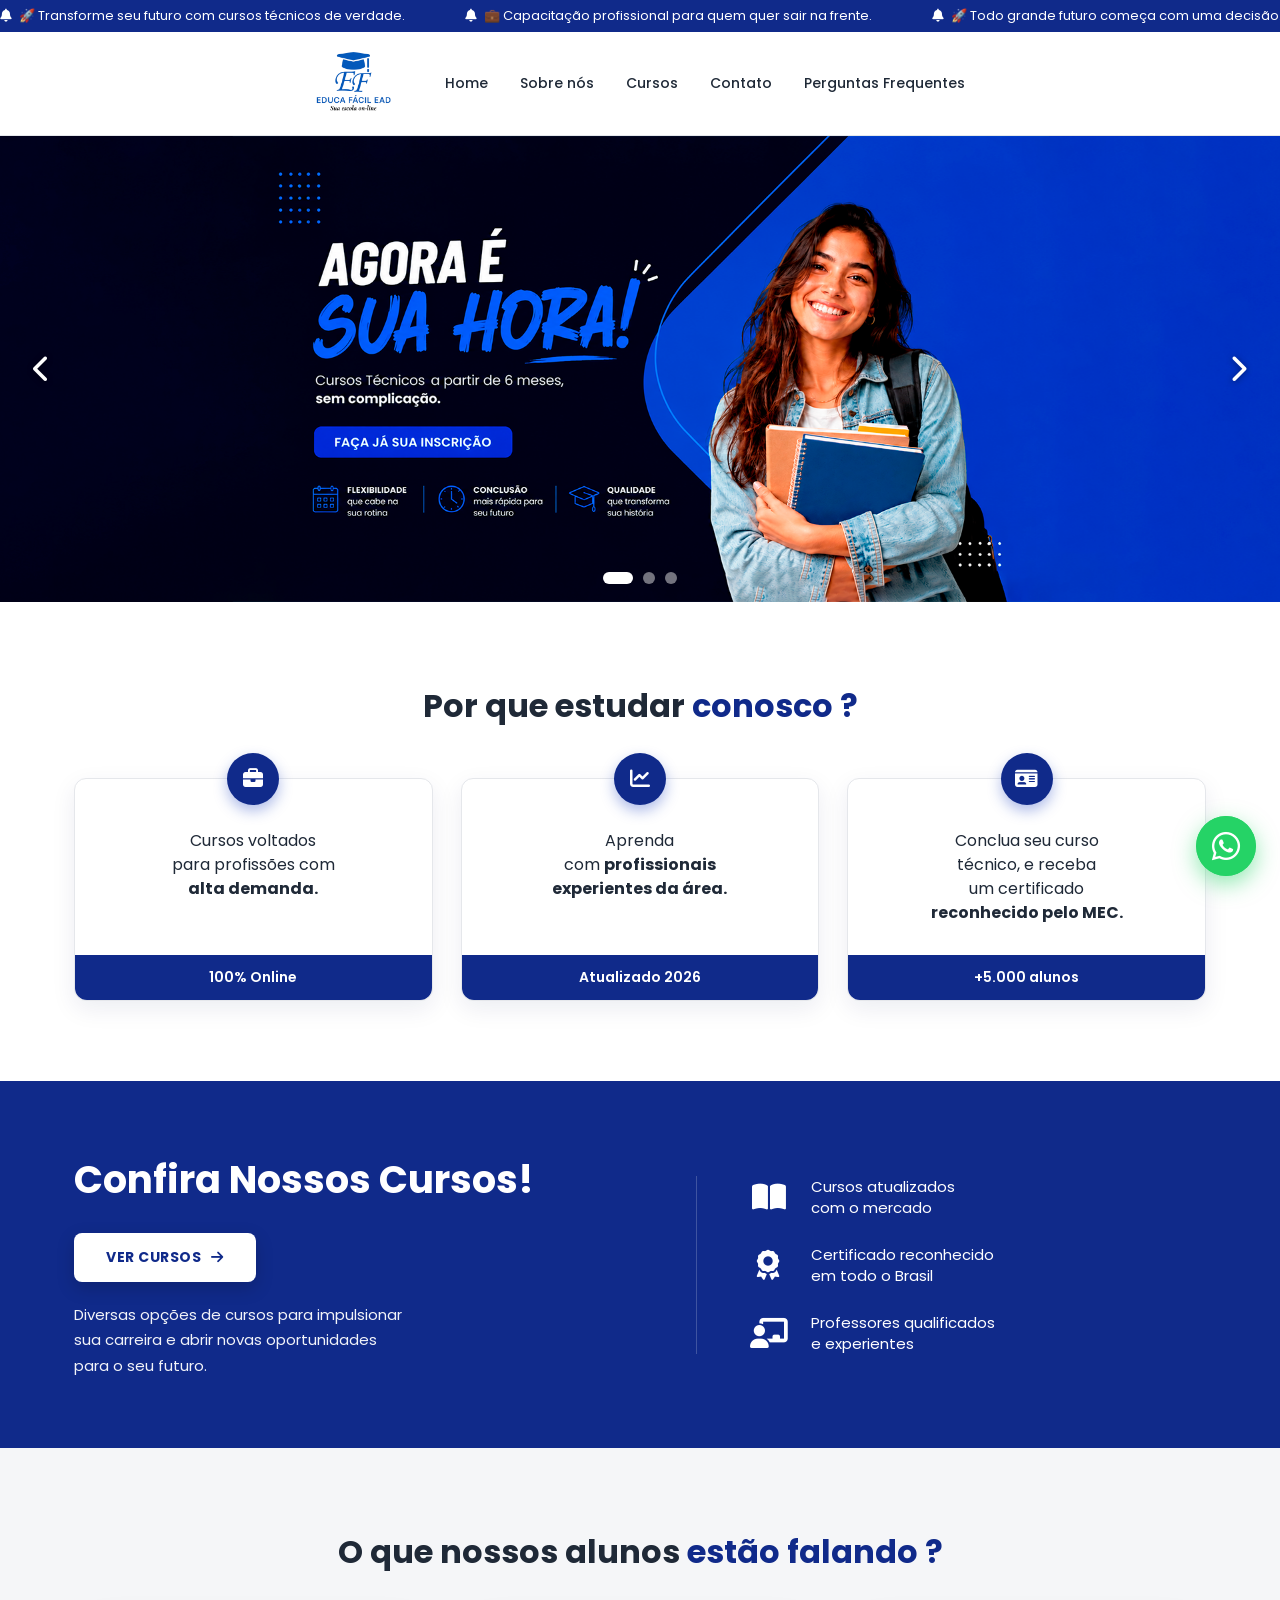
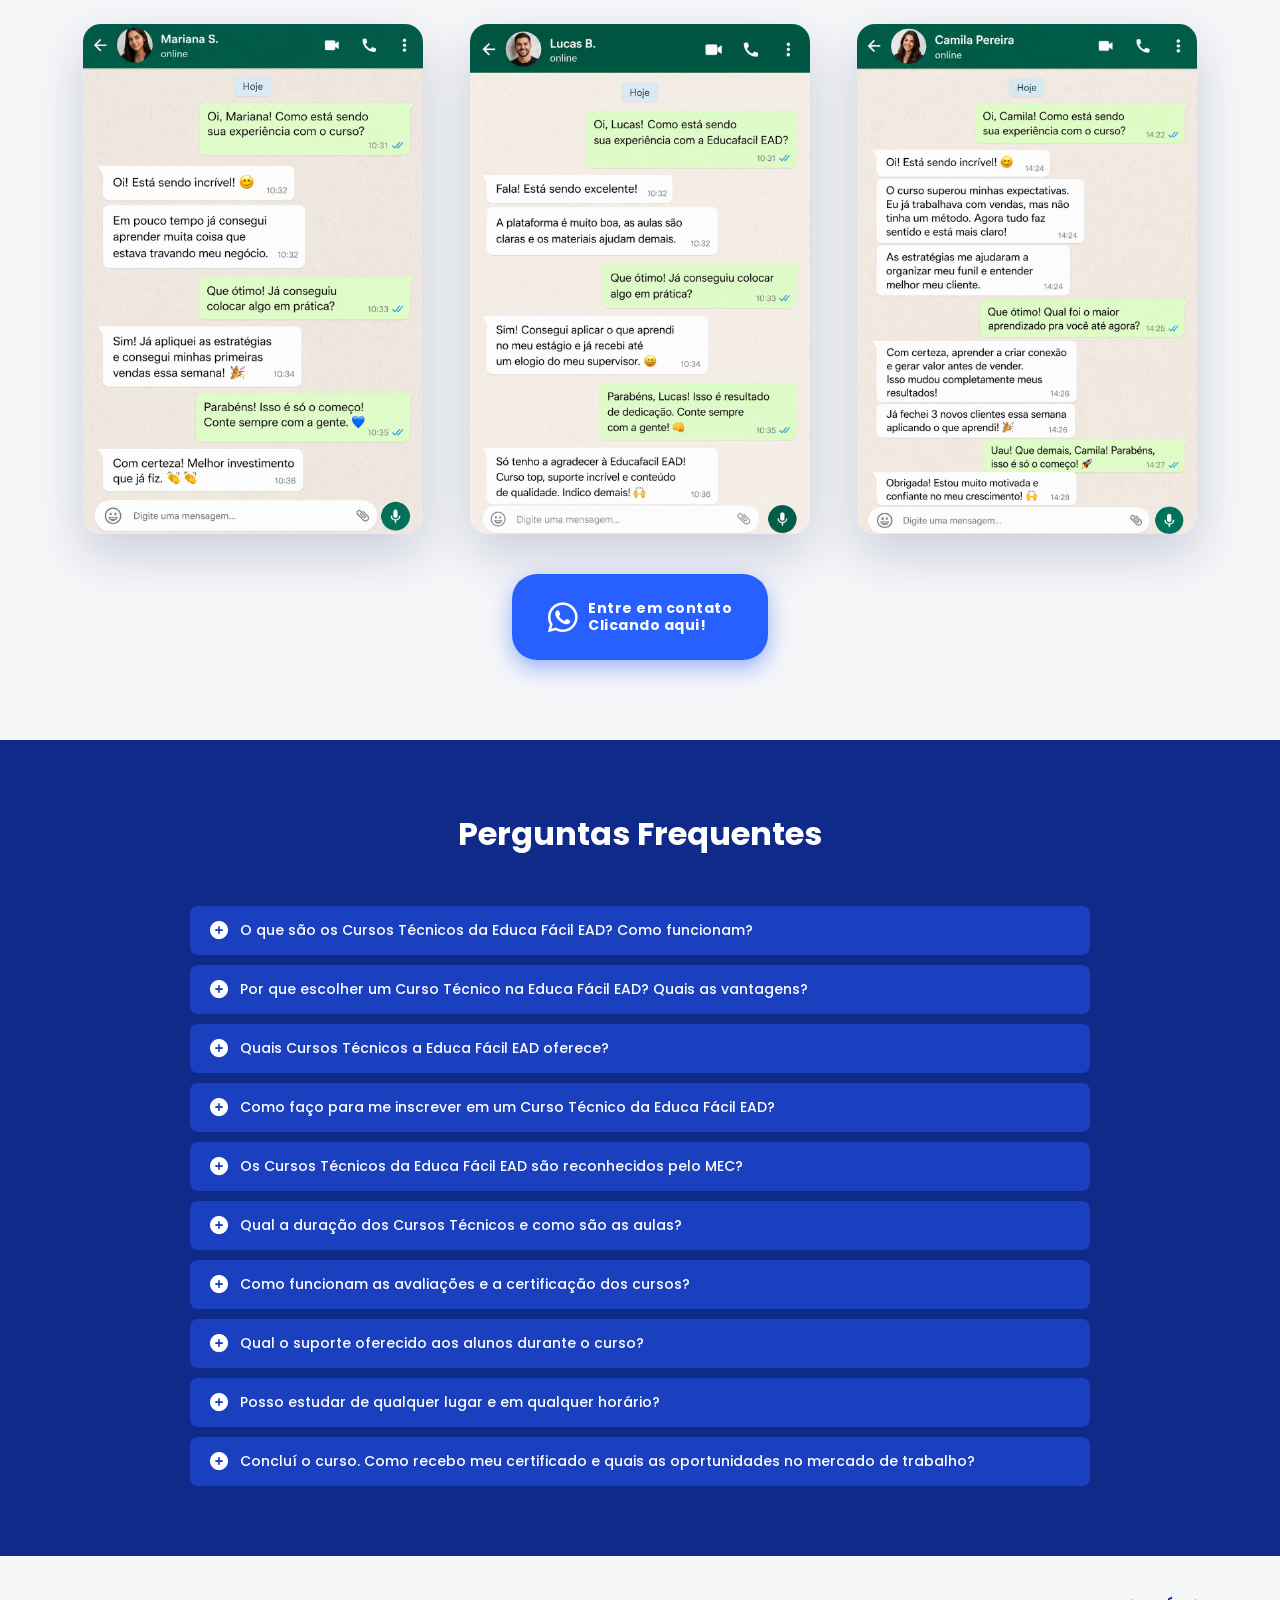
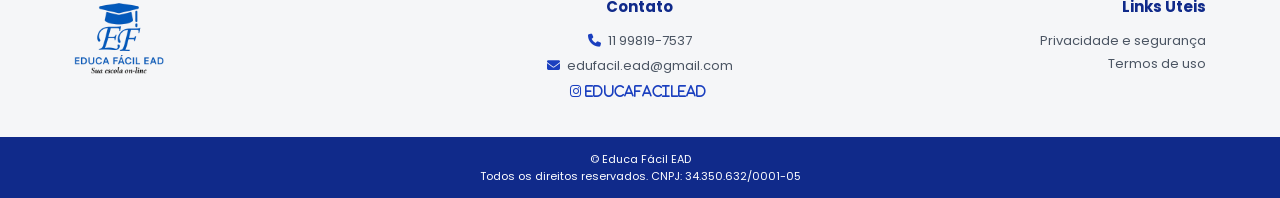
==== commit 2411d2a5: "alterações de dados cruciais" ====
--- a/index.html
+++ b/index.html
@@ -8,7 +8,10 @@
       content="Educa Fácil EAD - Cursos Técnicos online a partir de 6 meses, reconhecidos pelo MEC."
     />
     <title>Educa Fácil EAD - Sua escola on-line</title>
-    <link rel="icon" type="image/png" href="img/favicon.png" />
+    <link rel="icon" type="image/png" sizes="32x32" href="img/favicon-32x32.png" />
+    <link rel="icon" type="image/png" sizes="16x16" href="img/favicon-16x16.png" />
+    <link rel="icon" type="image/png" sizes="192x192" href="img/favicon-192x192.png" />
+    <link rel="apple-touch-icon" sizes="180x180" href="img/apple-touch-icon.png" />
     <link rel="stylesheet" href="css/style.css" />
     <link rel="preconnect" href="https://fonts.googleapis.com" />
     <link rel="preconnect" href="https://fonts.gstatic.com" crossorigin />
@@ -90,7 +93,7 @@
         <div class="carousel__track">
           <div class="carousel__slide is-active">
             <a
-              href="https://wa.me/5599000000000"
+              href="https://wa.me/5511998197537"
               target="_blank"
               rel="noopener"
               class="carousel__link"
@@ -284,7 +287,7 @@
         </div>
 
         <a
-          href="https://wa.me/5511942502500"
+          href="https://wa.me/5511998197537"
           target="_blank"
           rel="noopener"
           class="btn btn--whatsapp"
@@ -440,8 +443,8 @@
 
         <div class="footer__col footer__col--center">
           <h3>Contato</h3>
-          <p><i class="fa-solid fa-phone"></i> 11 94250-2500</p>
-          <p><i class="fa-solid fa-envelope"></i> educafacilemail@gmail.com</p>
+          <p><i class="fa-solid fa-phone"></i> 11 99819-7537</p>
+          <p><i class="fa-solid fa-envelope"></i> edufacil.ead@gmail.com</p>
           <p>
             <a href="https://www.instagram.com/educafacilead/"
               ><i class="fa-brands fa-instagram"> educafacilead</i></a
@@ -452,9 +455,8 @@
         <div class="footer__col footer__col--right">
           <h3>Links Úteis</h3>
           <ul>
-            <li><a href="#">Como Funciona</a></li>
-            <li><a href="#">Privacidade e segurança</a></li>
-            <li><a href="#">Termos de uso</a></li>
+            <li><a href="privacidade.html">Privacidade e segurança</a></li>
+            <li><a href="termos.html">Termos de uso</a></li>
           </ul>
         </div>
       </div>
@@ -467,7 +469,7 @@
 
     <!-- Floating WhatsApp button -->
     <a
-      href="https://wa.me/5511942502500"
+      href="https://wa.me/5511998197537"
       target="_blank"
       rel="noopener"
       class="whatsapp-float"
--- a/css/style.css
+++ b/css/style.css
@@ -1,3 +1,68 @@
+/* ============================
+   LEGAL CONTENT (privacidade / termos)
+   ============================ */
+.legal-content {
+  padding: 50px 0 80px;
+  background: var(--white);
+}
+
+.legal-content .container {
+  max-width: 820px;
+}
+
+.legal-content__updated {
+  color: var(--gray-600);
+  font-style: italic;
+  margin-bottom: 36px;
+  font-size: 14px;
+}
+
+.legal-content h2 {
+  font-size: 22px;
+  font-weight: 700;
+  color: var(--blue-900);
+  margin-top: 40px;
+  margin-bottom: 14px;
+  line-height: 1.3;
+}
+
+.legal-content h2:first-of-type {
+  margin-top: 0;
+}
+
+.legal-content p {
+  margin-bottom: 16px;
+  line-height: 1.75;
+  color: var(--gray-800);
+  font-size: 15px;
+}
+
+.legal-content ul {
+  margin: 0 0 18px 0;
+  padding-left: 24px;
+}
+
+.legal-content li {
+  margin-bottom: 10px;
+  line-height: 1.7;
+  color: var(--gray-800);
+  font-size: 15px;
+}
+
+.legal-content strong {
+  color: var(--blue-900);
+  font-weight: 600;
+}
+
+.legal-content a {
+  color: var(--blue-500);
+  text-decoration: underline;
+}
+
+.legal-content a:hover {
+  color: var(--blue-700);
+}
+
 /* ============================
    RESET & BASE
    ============================ */
@@ -617,6 +682,114 @@
   gap: 28px;
 }
 
+/* ============================
+   COURSE SEARCH
+   ============================ */
+.search-box {
+  position: relative;
+  max-width: 640px;
+  margin: 0 auto 12px;
+}
+
+.search-box__icon {
+  position: absolute;
+  left: 22px;
+  top: 50%;
+  transform: translateY(-50%);
+  color: var(--gray-400);
+  font-size: 18px;
+  pointer-events: none;
+}
+
+.search-box__input {
+  width: 100%;
+  padding: 18px 52px 18px 56px;
+  border: 2px solid var(--gray-200);
+  border-radius: 50px;
+  font-family: inherit;
+  font-size: 16px;
+  color: var(--gray-800);
+  background: var(--white);
+  outline: none;
+  box-shadow: var(--shadow-card);
+  transition: border-color 0.2s, box-shadow 0.2s;
+}
+
+.search-box__input::placeholder {
+  color: var(--gray-400);
+}
+
+.search-box__input:focus {
+  border-color: var(--blue-500);
+  box-shadow: 0 0 0 4px rgba(40, 96, 255, 0.12);
+}
+
+.search-box__input::-webkit-search-decoration,
+.search-box__input::-webkit-search-cancel-button,
+.search-box__input::-webkit-search-results-button,
+.search-box__input::-webkit-search-results-decoration {
+  display: none;
+}
+
+.search-box__clear {
+  position: absolute;
+  right: 14px;
+  top: 50%;
+  transform: translateY(-50%);
+  background: var(--gray-200);
+  border: none;
+  border-radius: 50%;
+  width: 30px;
+  height: 30px;
+  cursor: pointer;
+  display: flex;
+  align-items: center;
+  justify-content: center;
+  color: var(--gray-600);
+  font-size: 14px;
+  transition: background 0.2s, color 0.2s;
+}
+
+.search-box__clear:hover {
+  background: var(--blue-500);
+  color: var(--white);
+}
+
+.search-box__count {
+  text-align: center;
+  margin: 0 0 24px;
+  color: var(--gray-600);
+  font-size: 14px;
+  min-height: 20px;
+}
+
+.course-card.is-hidden {
+  display: none;
+}
+
+.courses-no-results {
+  text-align: center;
+  padding: 60px 20px;
+  color: var(--gray-600);
+}
+
+.courses-no-results > i {
+  font-size: 48px;
+  color: var(--gray-400);
+  margin-bottom: 16px;
+}
+
+.courses-no-results p {
+  margin: 8px 0;
+  font-size: 18px;
+  color: var(--gray-800);
+}
+
+.courses-no-results__hint {
+  font-size: 14px !important;
+  color: var(--gray-600) !important;
+}
+
 .course-card {
   background: var(--white);
   border: 1px solid var(--gray-200);
@@ -650,6 +823,15 @@
   transform: translate(-50%, -60%);
   font-size: 64px;
   color: rgba(255, 255, 255, 0.16);
+}
+
+.course-card__banner:not(:has(img)) > i {
+  font-size: 80px;
+  color: rgba(255, 255, 255, 0.45);
+}
+
+.course-card__banner:has(img) > i {
+  display: none;
 }
 
 .course-card__banner img {
